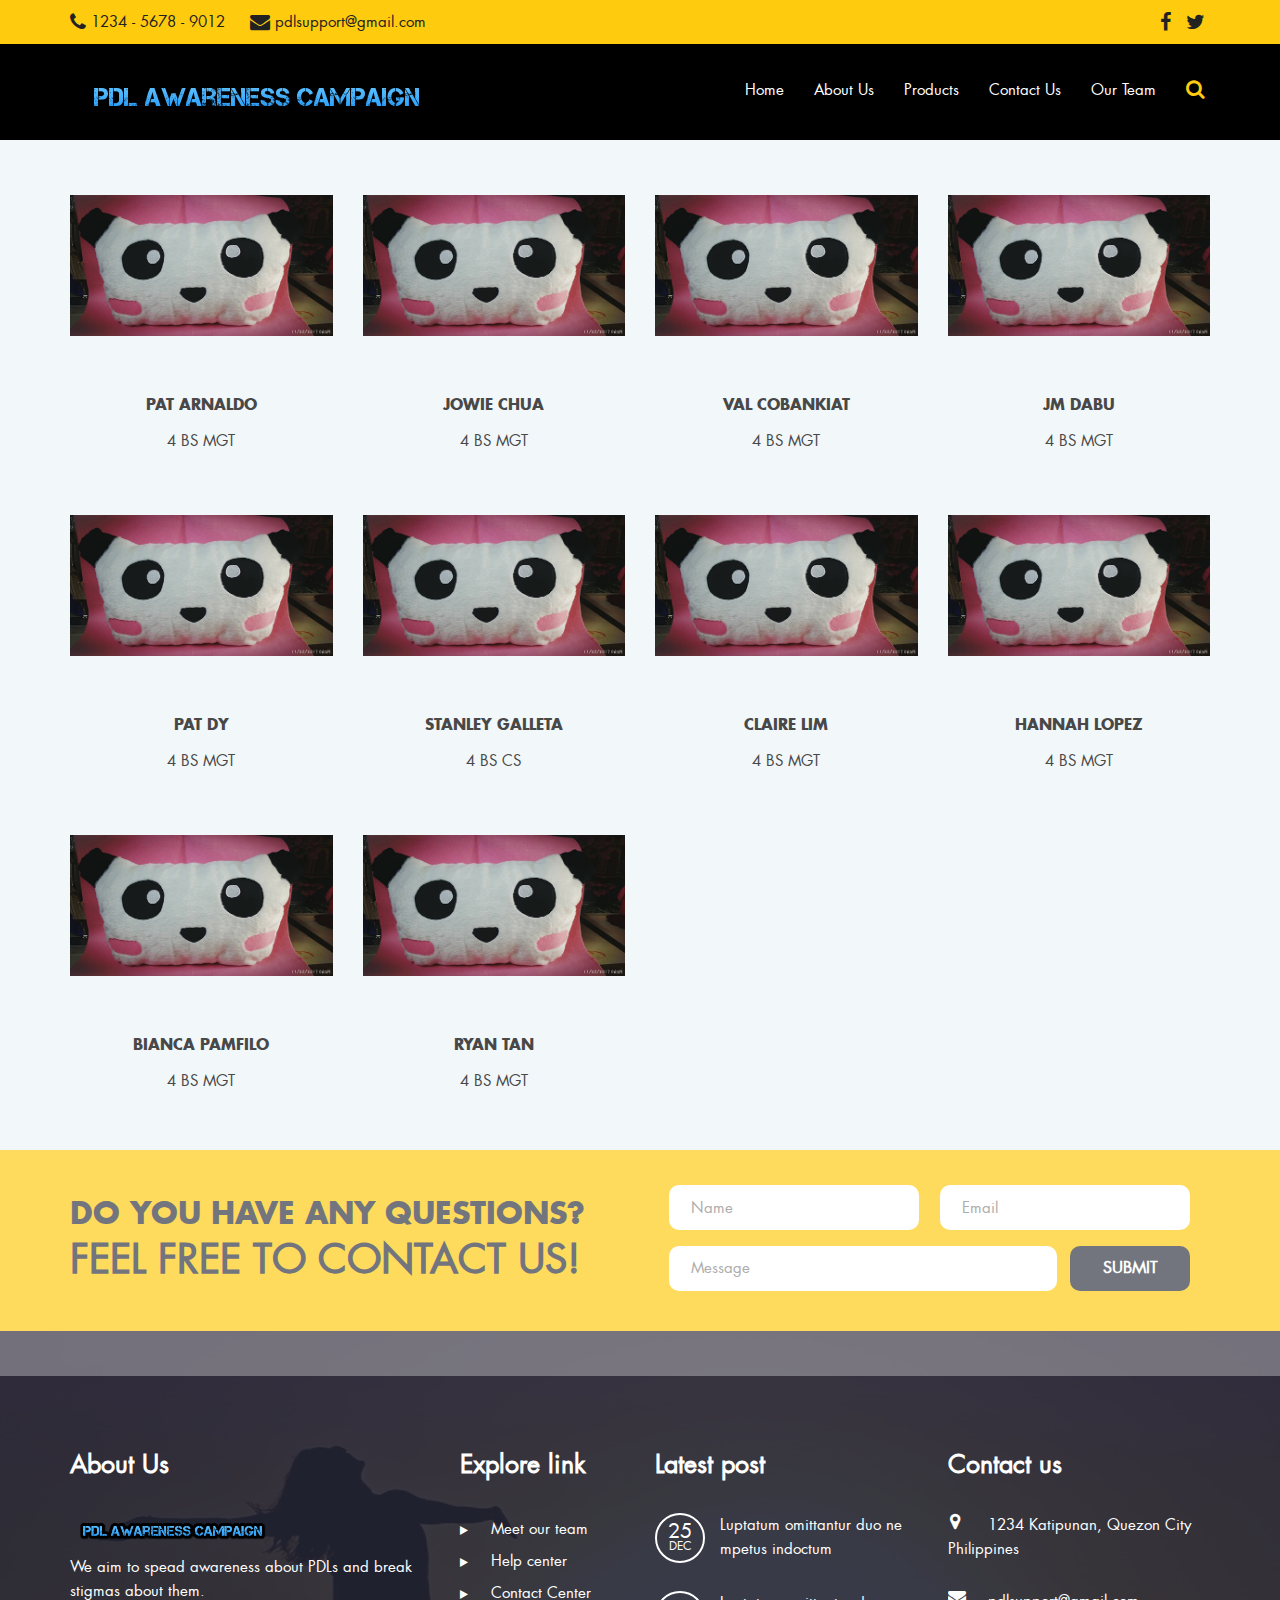
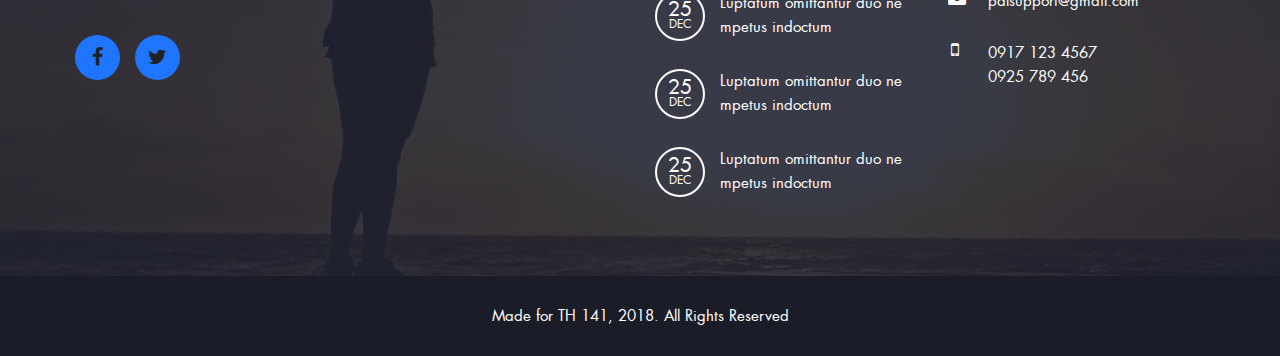
==== team.html @ fe6dec50 "added team page" ====
<!DOCTYPE html>
<!--[if IE 8]> <html lang="en" class="ie8"> <![endif]-->
<!--[if !IE]><!--> <html lang="en"> <!--<![endif]-->
    <head>
        <meta charset="utf-8">
        <title>PDL Awareness Campaign</title>
        <!-- Mobile Specific Meta -->
        <meta name="viewport" content="width=device-width, initial-scale=1, maximum-scale=1">
        <!-- Custom Fonts -->
        <link rel="stylesheet" href="custom-font/fonts.css" />
        <!-- Bootstrap -->
        <link rel="stylesheet" href="css/bootstrap.min.css" />
        <!-- Font Awesome -->
        <link rel="stylesheet" href="css/font-awesome.min.css" />
        <!-- Bootsnav -->
        <link rel="stylesheet" href="css/bootsnav.css">
        <!-- Fancybox -->
        <link rel="stylesheet" type="text/css" href="css/jquery.fancybox.css?v=2.1.5" media="screen" />	
        <!-- Custom stylesheet -->
        <link rel="stylesheet" href="css/custom.css" />
        <!--[if lt IE 9]>
                <script src="http://html5shim.googlecode.com/svn/trunk/html5.js"></script>
        <![endif]-->
    </head>
    <body>

        <!-- Preloader -->

        <div id="loading">
            <div id="loading-center">
                <div id="loading-center-absolute">
                    <div class="object"></div>
                    <div class="object"></div>
                    <div class="object"></div>
                    <div class="object"></div>
                    <div class="object"></div>
                    <div class="object"></div>
                    <div class="object"></div>
                    <div class="object"></div>
                    <div class="object"></div>
                    <div class="object"></div>
                </div>
            </div>
        </div>

        <!--End off Preloader -->

        <!-- Header -->
        <header>
            <!-- Top Navbar -->
            <div class="top_nav">
                <div class="container">
                    <ul class="list-inline info">
                        <li><a href="#"><span class="fa fa-phone"></span> 1234 - 5678 - 9012</a></li>
                        <li><a href="#"><span class="fa fa-envelope"></span> pdlsupport@gmail.com</a></li>
                        
                    </ul>
                    <ul class="list-inline social_icon">
                        <li><a href="https://www.facebook.com/hlafphil/" target="_blank"><span class="fa fa-facebook"></span></a></li>
                        <li><a href=""><span class="fa fa-twitter"></span></a></li>

                    </ul>			
                </div>
            </div><!-- Top Navbar end -->

            <!-- Navbar -->
            <nav class="navbar bootsnav">
                <!-- Top Search -->
                <div class="top-search">
                    <div class="container">
                        <div class="input-group">
                            <span class="input-group-addon"><i class="fa fa-search"></i></span>
                            <input type="text" class="form-control" placeholder="Search">
                            <span class="input-group-addon close-search"><i class="fa fa-times"></i></span>
                        </div>
                    </div>
                </div>

                <div class="container">
                    <!-- Atribute Navigation -->
                    <div class="attr-nav">
                        <ul>
                            <li class="search"><a href="#"><i class="fa fa-search"></i></a></li>
                        </ul>
                    </div>
                    <!-- Header Navigation -->
                    <div class="navbar-header">
                        <button type="button" class="navbar-toggle" data-toggle="collapse" data-target="#navbar-menu">
                            <i class="fa fa-bars"></i>
                        </button>
                        <a class="navbar-brand" href=""><img class="logo" src="images/logo.png" alt=""></a>
                    </div>
                    <!-- Navigation -->
                    <div class="collapse navbar-collapse" id="navbar-menu">
                        <ul class="nav navbar-nav menu">
                            <li><a href="index.html">Home</a></li>                    
                            <li><a href="index.html#about">About Us</a></li>
                            <li><a href="index.html#why_us">Products</a></li>
                            <li><a href="index.html#contact_form">Contact Us</a></li>
                            <li><a href="team.html">Our Team</a></li>
                        </ul>
                    </div>
                </div>   
            </nav><!-- Navbar end -->
        </header><!-- Header end -->

        <!-- Why us -->
        <section id="why">
            <div class="container text-center">
                <div class="row">
                    <div class="col-md-3 col-sm-6">
                        <div class="why_item">
                            <img src="images/product4.jpg">
                            <h4>Pat Arnaldo</h4>
                            <p>4 BS MGT</p>
                        </div>
                    </div>
                    <div class="col-md-3 col-sm-6">
                        <div class="why_item">
                            <img src="images/product4.jpg">
                            <h4>Jowie Chua</h4>
                            <p>4 BS MGT</p>
                        </div>
                    </div>
                    <div class="col-md-3 col-sm-6">
                        <div class="why_item">
                            <img src="images/product4.jpg">
                            <h4>Val Cobankiat</h4>
                            <p>4 BS MGT</p>
                        </div>
                    </div>
                    <div class="col-md-3 col-sm-6">
                        <div class="why_item">
                            <img src="images/product4.jpg">
                            <h4>Jm Dabu</h4>
                            <p>4 BS MGT</p>
                        </div>
                    </div>
                    <div class="col-md-3 col-sm-6">
                        <div class="why_item">
                            <img src="images/product4.jpg">
                            <h4>Pat Dy</h4>
                            <p>4 BS MGT</p>
                        </div>
                    </div>
                    <div class="col-md-3 col-sm-6">
                        <div class="why_item">
                            <img src="images/product4.jpg">
                            <h4>Stanley Galleta</h4>
                            <p>4 BS CS</p>
                        </div>
                    </div>
                    <div class="col-md-3 col-sm-6">
                        <div class="why_item">
                            <img src="images/product4.jpg">
                            <h4>Claire Lim</h4>
                            <p>4 BS MGT</p>
                        </div>
                    </div>
                    <div class="col-md-3 col-sm-6">
                        <div class="why_item">
                            <img src="images/product4.jpg">
                            <h4>Hannah Lopez</h4>
                            <p>4 BS MGT</p>
                        </div>
                    </div>
                    <div class="col-md-3 col-sm-6">
                        <div class="why_item">
                            <img src="images/product4.jpg">
                            <h4>Bianca Pamfilo</h4>
                            <p>4 BS MGT</p>
                        </div>
                    </div>
                    <div class="col-md-3 col-sm-6">
                        <div class="why_item">
                            <img src="images/product4.jpg">
                            <h4>Ryan Tan</h4>
                            <p>4 BS MGT</p>
                        </div>
                    </div>
                </div>
            </div>
        </section><!-- Why us end -->



        <!-- Contact form -->
        <section id="contact_form">
            <div class="container">
                <div class="row">
                    <div class="col-md-6">
                        <h2>Do you have any questions?</h2>
                        <h2 class="second_heading">Feel free to contact us!</h2>
                    </div>
                    <form role="form" class="form-inline text-right col-md-6" >
                        <div class="form-group">
                            <input type="text" class="form-control" id="name" placeholder="Name">
                        </div>
                        <div class="form-group">
                            <input type="email" class="form-control" id="email" placeholder="Email">
                        </div>
                        <div class="form-group">
                            <textarea class="form-control" rows="5" id="msg" placeholder="Message"></textarea>
                        </div>
                        <button type="submit" class="btn submit_btn">Submit</button>
                    </form>				
                </div>
            </div>
        </section><!-- Contact form end -->

        <!-- Footer -->
        <footer>
            <!-- Footer top -->
            <div class="container footer_top">
                <div class="row">
                    <div class="col-lg-4 col-sm-7">
                        <div class="footer_item">
                            <h4>About Us</h4>
                            <img class="logo" src="images/logo.png" alt="Construction" />
                            <p>We aim to spead awareness about PDLs and break stigmas about them.</p>

                            <ul class="list-inline footer_social_icon">
                                <li><a href="https://www.facebook.com/hlafphil/" target="_blank"><span class="fa fa-facebook"></span></a></li>
                                <li><a href=""><span class="fa fa-twitter"></span></a></li>
                            </ul>
                        </div>
                    </div>
                    <div class="col-lg-2 col-sm-5">
                        <div class="footer_item">
                            <h4>Explore link</h4>
                            <ul class="list-unstyled footer_menu">
                                <li><a href=""><span class="fa fa-play"></span> Meet our team</a>
                                <li><a href=""><span class="fa fa-play"></span> Help center</a>
                                <li><a href=""><span class="fa fa-play"></span> Contact Center</a>
 
                            </ul>
                        </div>
                    </div>
                    <div class="col-lg-3 col-sm-7">
                        <div class="footer_item">
                            <h4>Latest post</h4>
                            <ul class="list-unstyled post">
                                <li><a href=""><span class="date">25 <small>DEC</small></span>  Luptatum omittantur duo ne mpetus indoctum</a></li>
                                <li><a href=""><span class="date">25 <small>DEC</small></span>  Luptatum omittantur duo ne mpetus indoctum</a></li>
                                <li><a href=""><span class="date">25 <small>DEC</small></span>  Luptatum omittantur duo ne mpetus indoctum</a></li>
                                <li><a href=""><span class="date">25 <small>DEC</small></span>  Luptatum omittantur duo ne mpetus indoctum</a></li>
                            </ul>
                        </div>
                    </div>
                    <div class="col-lg-3 col-sm-5">
                        <div class="footer_item">
                            <h4>Contact us</h4>
                            <ul class="list-unstyled footer_contact">
                                <li><a href=""><span class="fa fa-map-marker"></span> 1234 Katipunan, Quezon City Philippines</a></li>
                                <li><a href=""><span class="fa fa-envelope"></span> pdlsupport@gmail.com</a></li>
                                <li><a href=""><span class="fa fa-mobile"></span><p>0917 123 4567 <br />0925 789 456</p></a></li>
                            </ul>
                        </div>
                    </div>
                </div>
            </div><!-- Footer top end -->

            <!-- Footer bottom -->
            <div class="footer_bottom text-center">
                <p class="wow fadeInRight">
                    Made for TH 141, 2018. All Rights Reserved
                </p>
            </div><!-- Footer bottom end -->
        </footer><!-- Footer end -->

        <!-- JavaScript -->
        <script src="js/jquery-1.12.1.min.js"></script>
        <script src="js/bootstrap.min.js"></script>

        <!-- Bootsnav js -->
        <script src="js/bootsnav.js"></script>

        <!-- JS Implementing Plugins -->
        <script src="js/isotope.js"></script>
        <script src="js/isotope-active.js"></script>
        <script src="js/jquery.fancybox.js?v=2.1.5"></script>

        <script src="js/jquery.scrollUp.min.js"></script>

        <script src="js/main.js"></script>
    </body>	
</html>
---- custom-font/fonts.css ----
/* Generated by Font Squirrel (https://www.fontsquirrel.com) on August 13, 2016 */

@font-face {
    font-family: 'futura_ltbold';
    src: url('futuralt-bold-webfont.eot');
    src: url('futuralt-bold-webfont.eot?#iefix') format('embedded-opentype'),
         url('futuralt-bold-webfont.woff') format('woff'),
         url('futuralt-bold-webfont.ttf') format('truetype'),
         url('futuralt-bold-webfont.svg#futura_ltbold') format('svg');
    font-weight: normal;
    font-style: normal;

}

@font-face {
    font-family: 'futura_ltbook';
    src: url('futuralt-book-webfont.eot');
    src: url('futuralt-book-webfont.eot?#iefix') format('embedded-opentype'),
         url('futuralt-book-webfont.woff') format('woff'),
         url('futuralt-book-webfont.ttf') format('truetype'),
         url('futuralt-book-webfont.svg#futura_ltbook') format('svg');
    font-weight: normal;
    font-style: normal;

}

@font-face {
  font-family: 'GillSansMT-UltraBold';
  src: url('GillSansMT-UltraBold.eot?#iefix') format('embedded-opentype'),  url('GillSansMT-UltraBold.woff') format('woff'), url('GillSansMT-UltraBold.ttf')  format('truetype'), url('GillSansMT-UltraBold.svg#GillSansMT-UltraBold') format('svg');
  font-weight: normal;
  font-style: normal;
}
---- css/bootsnav.css ----
/* MEGAMENU STYLE
=================================*/
nav.bootsnav .dropdown.megamenu-fw {
    position: static;
}

nav.bootsnav .container {
    position: relative;
}

nav.bootsnav .megamenu-fw .dropdown-menu {
    left: auto;
}

nav.bootsnav .megamenu-content {
    padding: 15px;
    width: 100% !important;
}

nav.bootsnav .megamenu-content .title{
    margin-top: 0;
}

nav.bootsnav .dropdown.megamenu-fw .dropdown-menu {
    left: 0;
    right: 0;
}

/* Navbar
=================================*/
nav.navbar.bootsnav{
    margin-bottom: 0;
    -moz-border-radius: 0px;
    -webkit-border-radius: 0px;
    -o-border-radius: 0px;
    border-radius: 0px;
    background-color: #fff;
    border: none;
    border-bottom: solid 1px #e0e0e0;
    z-index: 9;
}

nav.navbar.bootsnav ul.nav > li > a{
    color: #6f6f6f;
    background-color: transparent !important;
}

nav.navbar.bootsnav ul.nav li.megamenu-fw > a:hover,
nav.navbar.bootsnav ul.nav li.megamenu-fw > a:focus,
nav.navbar.bootsnav ul.nav li.active > a:hover,
nav.navbar.bootsnav ul.nav li.active > a:focus,
nav.navbar.bootsnav ul.nav li.active > a{
    background-color: transparent;
}

nav.navbar.bootsnav .navbar-toggle{
    background-color: #fff !important;
    border: none;
    padding: 0;
    font-size: 18px;
    position: relative;
    top: 5px;
}

nav.navbar.bootsnav ul.nav .dropdown-menu .dropdown-menu{
    top: 0;
    left: 100%;
}

nav.navbar.bootsnav ul.nav ul.dropdown-menu > li > a{
    white-space:normal;
}


ul.menu-col{
    padding: 0;
    margin: 0;
    list-style: none;
}

ul.menu-col li a{
    color: #6f6f6f;
}

ul.menu-col li a:hover,
ul.menu-col li a:focus{
    text-decoration: none;
}

/* Navbar Full
=================================*/
nav.bootsnav.navbar-full{
    padding-bottom: 10px;
    padding-top: 10px;
}

nav.bootsnav.navbar-full .navbar-header{
    display: block;
    width: 100%;
}

nav.bootsnav.navbar-full .navbar-toggle{
    display: inline-block;
    margin-right: 0;
    position: relative;
    top: 0;
    font-size: 30px;
    -webkit-transition: all 1s ease-in-out;
	-moz-transition: all 1s ease-in-out;
	-o-transition: all 1s ease-in-out;
	-ms-transition: all 1s ease-in-out;
	transition: all 1s ease-in-out;
}

nav.bootsnav.navbar-full .navbar-collapse{
    position: fixed;
    width: 100%;
    height: 100% !important;
    top: 0;
    left: 0;
    padding: 0;
    display: none !important;
    z-index: 9;
}

nav.bootsnav.navbar-full .navbar-collapse.in{
    display: block !important;
}

nav.bootsnav.navbar-full .navbar-collapse .nav-full{
    overflow: auto;
}

nav.bootsnav.navbar-full .navbar-collapse .wrap-full-menu{
    display: table-cell;
    vertical-align: middle;
    background-color: #fff;
    overflow: auto;
}

nav.bootsnav.navbar-full .navbar-collapse .nav-full::-webkit-scrollbar {
    width: 0;
}

nav.bootsnav.navbar-full .navbar-collapse .nav-full::-moz-scrollbar {
    width: 0;
}

nav.bootsnav.navbar-full .navbar-collapse .nav-full::-ms-scrollbar {
    width: 0;
}

nav.bootsnav.navbar-full .navbar-collapse .nav-full::-o-scrollbar {
    width: 0;
}


nav.bootsnav.navbar-full .navbar-collapse ul.nav{
    display: block;
    width: 100%;
    overflow: auto;
}

nav.bootsnav.navbar-full .navbar-collapse ul.nav a:hover,
nav.bootsnav.navbar-full .navbar-collapse ul.nav a:focus,
nav.bootsnav.navbar-full .navbar-collapse ul.nav a{
    background-color: transparent;
}

nav.bootsnav.navbar-full .navbar-collapse ul.nav > li{
    float: none;
    display: block;
    text-align: center;
}

nav.bootsnav.navbar-full .navbar-collapse ul.nav > li > a{
    display: table;
    margin: auto;
    text-transform: uppercase;
    font-weight: bold;
    letter-spacing: 2px;
    font-size: 24px;
    padding: 10px 15px;
}

li.close-full-menu > a{
    padding-top: 0px !important;
    padding-bottom: 0px !important;
}

li.close-full-menu{
    padding-top: 30px !important;
    padding-bottom: 30px !important;
}

/* Atribute Navigation
=================================*/
.attr-nav{
    float: right;
    display: inline-block;
    margin-left: 13px;
    margin-right: -15px;
}

.attr-nav > ul{
    padding: 0;
    margin: 0 0 -7px 0;
    list-style: none;
    display: inline-block;
}

.attr-nav > ul > li{
    float: left;
    display: block;
}

.attr-nav > ul > li > a{
    color: #6f6f6f;
    display: block;
    padding: 28px 15px;
    position: relative;
}

.attr-nav > ul > li > a span.badge{
    position: absolute;
    top: 50%;
    margin-top: -15px;
    right: 5px;
    font-size: 10px;
    padding: 0;
    width: 15px;
    height: 15px;
    padding-top: 2px;
}

.attr-nav > ul > li.dropdown ul.dropdown-menu{
    -moz-border-radius: 0px;
    -webkit-border-radius: 0px;
    -o-border-radius: 0px;
    border-radius: 0px;
    -moz-box-shadow: 0px 0px 0px;
    -webkit-box-shadow: 0px 0px 0px;
    -o-box-shadow: 0px 0px 0px;
    box-shadow: 0px 0px 0px;
    border: solid 1px #e0e0e0;
}

ul.cart-list{
    padding: 0 !important;
    width: 250px !important;
}

ul.cart-list > li{
    position: relative;
    border-bottom: solid 1px #efefef;
    padding: 15px 15px 23px 15px !important;
}

ul.cart-list > li > a.photo{
    padding: 0 !important;
    margin-right: 15px;
    float: left;
    display: block;
    width: 50px;
    height: 50px;
    left: 15px;
    top: 15px;
}

ul.cart-list > li img{
    width: 50px;
    height: 50px;
    border: solid 1px #efefef;
}

ul.cart-list > li > h6{
    margin: 0;
}

ul.cart-list > li > h6 > a.photo{
    padding: 0 !important;
    display: block;
}

ul.cart-list > li > p{
    margin-bottom: 0;
}

ul.cart-list > li.total{
    background-color: #f5f5f5;
    padding-bottom: 15px !important;
}

ul.cart-list > li.total > .btn{
    display: inline-block;
    border-bottom: solid 1px #efefef !important;
}

ul.cart-list > li .price{
    font-weight: bold;
}

ul.cart-list > li.total > span{
    padding-top: 8px;
}

/* Top Search
=================================*/
.top-search{
    background-color: #333;
    padding: 10px 0;
    display: none;
}

.top-search input.form-control{
    background-color: transparent;
    border: none;
    -moz-box-shadow: 0px 0px 0px;
    -webkit-box-shadow: 0px 0px 0px;
    -o-box-shadow: 0px 0px 0px;
    box-shadow: 0px 0px 0px;
    color: #fff;
    height: 40px;
    padding: 0 15px;
}

.top-search .input-group-addon{
    background-color: transparent;
    border: none;
    color: #fff;
    padding-left: 0;
    padding-right: 0;
}

.top-search .input-group-addon.close-search{
    cursor: pointer;
}

/* Side Menu
=================================*/
body{
    -webkit-transition: all 0.3s ease-in-out;
	-moz-transition: all 0.3s ease-in-out;
	-o-transition: all 0.3s ease-in-out;
	-ms-transition: all 0.3s ease-in-out;
	transition: all 0.3s ease-in-out;
}

body.on-side{
    margin-left: -280px;
}

.side{
    position: fixed;
    overflow-y: auto;
    top: 0;
    right: -280px;
    width: 280px;
    padding: 25px 30px;
    height: 100%;
    display: block;
    background-color: #333;
    -webkit-transition: all 0.3s ease-in-out;
	-moz-transition: all 0.3s ease-in-out;
	-o-transition: all 0.3s ease-in-out;
	-ms-transition: all 0.3s ease-in-out;
	transition: all 0.3s ease-in-out;
    z-index: 9;
}

.side.on{
    right: 0;
}

.side .close-side{
    float: right;
    color: #fff;
    position: relative;
    z-index: 2;
    font-size: 16px;
}

.side .widget{
    position: relative;
    z-index: 1;
    margin-bottom: 25px;
}

.side .widget .title{
    color: #fff;
    margin-bottom: 15px;
}

.side .widget ul.link{
    padding: 0;
    margin: 0;
    list-style: none;
}

.side .widget ul.link li a{
    color: #9f9f9f;
    letter-spacing: 1px;
}

.side .widget ul.link li a:focus,
.side .widget ul.link li a:hover{
    color: #fff;
    text-decoration: none;
}

/* Share
=================================*/
nav.navbar.bootsnav .share{
    padding: 0 30px;
    margin-bottom: 30px;
}

nav.navbar.bootsnav .share ul{
    display: inline-block;
    padding: 0;
    margin: 0 0 -7px 0;
    list-style: none;
}

nav.navbar.bootsnav .share ul > li{
    float: left;
    display: block;
    margin-right: 5px;
}

nav.navbar.bootsnav .share ul > li > a{
    display: table-cell;
    vertical-align: middle;
    text-align: center;
    width: 35px;
    height: 35px;
    -moz-border-radius: 50%;
    -webkit-border-radius: 50%;
    -o-border-radius: 50%;
    border-radius: 50%;
    background-color: #cfcfcf;
    color: #fff;
}

/* Transparent
=================================*/
nav.navbar.bootsnav.navbar-fixed{
    position: fixed;
    display: block;
    width: 100%;
}

nav.navbar.bootsnav.no-background{
    -webkit-transition: all 1s ease-in-out;
	-moz-transition: all 1s ease-in-out;
	-o-transition: all 1s ease-in-out;
	-ms-transition: all 1s ease-in-out;
	transition: all 1s ease-in-out;
}

/* Navbar Sticky
=================================*/
.wrap-sticky{
    position: relative;
    -webkit-transition: all 0.3s ease-in-out;
	-moz-transition: all 0.3s ease-in-out;
	-o-transition: all 0.3s ease-in-out;
	-ms-transition: all 0.3s ease-in-out;
	transition: all 0.3s ease-in-out;
}

.wrap-sticky nav.navbar.bootsnav{
    position: absolute;
    width: 100%;
    left: 0;
    top: 0;
}

.wrap-sticky nav.navbar.bootsnav.sticked{
    position: fixed;
    -webkit-transition: all 0.2s ease-in-out;
	-moz-transition: all 0.2s ease-in-out;
	-o-transition: all 0.2s ease-in-out;
	-ms-transition: all 0.2s ease-in-out;
	transition: all 0.2s ease-in-out;
}

body.on-side .wrap-sticky nav.navbar.bootsnav.sticked{
    left: -280px;
}
nav.navbar.bootsnav ul.nav > li > a{
	padding: 30px 15px;
}

@media (max-width: 991px) {
    /* Navbar Responsive
    =================================*/ 
    nav.navbar.bootsnav .navbar-brand    {
        display: inline-block;
        float: none !important;
        margin: 0 !important;
    }
    
    nav.navbar.bootsnav .navbar-header {
        float: none;
        display: block;
        text-align: center;
        padding-left: 30px;
        padding-right: 30px;
    }
    
    nav.navbar.bootsnav .navbar-toggle {
        display: inline-block;
        float: left;
        margin-right: -200px;
        margin-top: 10px;
    }
    
    nav.navbar.bootsnav .navbar-collapse {
        border: none;   
        margin-bottom: 0;
    }
    
    nav.navbar.bootsnav.no-full .navbar-collapse{
        max-height: 350px;
    }
    
    nav.navbar.bootsnav .navbar-collapse.collapse {
        display: none !important;
    }
    
    nav.navbar.bootsnav .navbar-collapse.collapse.in {
        display: block !important;
    }
    
    nav.navbar.bootsnav .navbar-nav {
        float: none !important;
        padding-left: 30px;
        padding-right: 30px;
        margin: 0px -15px;
    }
    
    nav.navbar.bootsnav .navbar-nav > li {
        float: none;
        border-top: dotted 1px #aaa;
    }
    
    nav.navbar.bootsnav li.dropdown a.dropdown-toggle:before{
        font-family: 'FontAwesome';
        content: "\f105";
        float: right;
        font-size: 16px;
        margin-left: 10px;
    }
    
    nav.navbar.bootsnav li.dropdown.on > a.dropdown-toggle:before{
        content: "\f107";
    }
    
    nav.navbar.bootsnav .navbar-nav > li > a{
        display: block;
        width: 100%;
        padding: 10px 0;
    }
    
    nav.navbar.bootsnav .navbar-nav > li:first-child{
        border-top: none;
    }
    nav.navbar.bootsnav ul.nav li.dropdown li a.dropdown-toggle{
        float: none !important;
        position: relative;
        display: block;
        width: 100%;
    }
    
    nav.navbar.bootsnav ul.nav li.dropdown ul.dropdown-menu{
        width: 100%;
        position: relative !important;
        background-color: transparent;
        float: none;
        border: none;
        padding: 0 0 0 15px !important;
        margin: 0 0 -1px 0 !important;
        -moz-box-shadow: 0px 0px 0px;
        -webkit-box-shadow: 0px 0px 0px;
        -o-box-shadow: 0px 0px 0px;
        box-shadow: 0px 0px 0px;
        -moz-border-radius: 0px 0px 0px;
        -webkit-border-radius: 0px 0px 0px;
        -o-border-radius: 0px 0px 0px;
        border-radius: 0px 0px 0px;
    }
    
    nav.navbar.bootsnav ul.nav li.dropdown ul.dropdown-menu  > li > a{
        display: block;
        width: 100%;
        border-bottom: solid 1px #e0e0e0;
        padding: 10px 0;
        color: #6f6f6f;
    }
    
    nav.navbar.bootsnav ul.nav ul.dropdown-menu li a:hover,
    nav.navbar.bootsnav ul.nav ul.dropdown-menu li a:focus{
        background-color: transparent;
    }
    
    nav.navbar.bootsnav ul.nav ul.dropdown-menu ul.dropdown-menu{
        float: none !important;
        left: 0;
        padding: 0 0 0 15px;
        position: relative;
        background: transparent;
        width: 100%;
    }
    
    nav.navbar.bootsnav ul.nav ul.dropdown-menu li.dropdown.on > ul.dropdown-menu{
        display: inline-block;
        margin-top: -10px;
    }
    
    nav.navbar.bootsnav li.dropdown ul.dropdown-menu li.dropdown > a.dropdown-toggle:after{
        display: none;
    }
    
    nav.navbar.bootsnav .dropdown .megamenu-content .col-menu .title{
        padding: 10px 15px 10px 0;
        line-height: 24px;
        text-transform: none;
        font-weight: 400;
        letter-spacing: 0px;
        margin-bottom: 0;
        cursor: pointer;
        border-bottom: solid 1px #e0e0e0;
        color: #6f6f6f;
    }
    
    nav.navbar.bootsnav .dropdown .megamenu-content .col-menu ul > li > a{
        display: block;
        width: 100%;
        border-bottom: solid 1px #e0e0e0;
        padding: 8px 0;
    }
    
   nav.navbar.bootsnav .dropdown .megamenu-content .col-menu .title:before{
        font-family: 'FontAwesome';
        content: "\f105";
        float: right;
        font-size: 16px;
        margin-left: 10px;
       position: relative;
       right: -15px;
    }
    
    nav.navbar.bootsnav .dropdown .megamenu-content .col-menu:last-child .title{
        border-bottom: none;
    }
    
    nav.navbar.bootsnav .dropdown .megamenu-content .col-menu.on:last-child .title{
        border-bottom: solid 1px #e0e0e0;
    }
    
    nav.navbar.bootsnav .dropdown .megamenu-content .col-menu:last-child ul.menu-col li:last-child a{
        border-bottom: none;
    }
    
    nav.navbar.bootsnav .dropdown .megamenu-content .col-menu.on .title:before{
        content: "\f107";
    }
    
    nav.navbar.bootsnav .dropdown .megamenu-content .col-menu .content{
        padding: 0 0 0 15px;
    }
    
    nav.bootsnav.brand-center .navbar-collapse{
        display: block;
    }
    
    nav.bootsnav.brand-center ul.nav{
        margin-bottom: 0px !important;
    }
    
    nav.bootsnav.brand-center .navbar-collapse .col-half{
        width: 100%;
        float: none;
        display: block;
    }
    
    nav.bootsnav.brand-center .navbar-collapse .col-half.left{
        margin-bottom: 0;
    }
    
    nav.bootsnav .megamenu-content{
        padding: 0;
    }
    
    nav.bootsnav .megamenu-content .col-menu{
        padding-bottom: 0;
    }
    
    nav.bootsnav .megamenu-content .title{
        cursor: pointer;
        display: block;
        padding: 10px 15px;
        margin-bottom: 0;
        font-weight: normal;
    }
    
    nav.bootsnav .megamenu-content .content{
        display: none;
    }
    
    .attr-nav{
        position: absolute;
        right: 60px;
    }
    
    .attr-nav > ul{
        padding: 0;
        margin: 0 -15px -7px 0;
    }
    
    .attr-nav > ul > li > a{
        padding: 16px 15px 15px;
    }
    
    .attr-nav > ul > li.dropdown > a.dropdown-toggle:before{
        display: none;
    }
    
    .attr-nav > ul > li.dropdown ul.dropdown-menu{
        margin-top: 2px;
        margin-left: 55px;
        width: 250px;
        left: -250px;
        border-top: solid 5px;
    }
    
    .top-search .container{
        padding: 0 45px;
    }
    
    /* Navbar full Responsive
    =================================*/   
    nav.bootsnav.navbar-full ul.nav{
        margin-left: 0;
    }
    
    nav.bootsnav.navbar-full ul.nav > li > a{
        border: none;
    }
    
    nav.bootsnav.navbar-full .navbar-brand    {
        float: left !important;
        padding-left: 0;
    }
    
    nav.bootsnav.navbar-full .navbar-toggle {
        display: inline-block;
        float: right;
        margin-right: 0;
        margin-top: 10px;
    }
    
    nav.bootsnav.navbar-full .navbar-header {
        padding-left: 15px;
        padding-right: 15px;
    }
    
    /* Navbar Sidebar
    =================================*/ 
    nav.navbar.bootsnav.navbar-sidebar .share{
        padding: 30px 15px;
        margin-bottom: 0;
    }
    
    /* Tabs
    =================================*/ 
    nav.navbar.bootsnav .megamenu-content.tabbed{
        padding-left: 0 !mportant;
    }
    
    nav.navbar.bootsnav .tabbed > li{
        padding: 25px 0;
        margin-left: -15px !important;
    }
    
    /* Mobile Navigation
    =================================*/     
    body > .wrapper{
        -webkit-transition: all 0.3s ease-in-out;
        -moz-transition: all 0.3s ease-in-out;
        -o-transition: all 0.3s ease-in-out;
        -ms-transition: all 0.3s ease-in-out;
        transition: all 0.3s ease-in-out;
    }
    
    body.side-right > .wrapper{
        margin-left: 280px;
        margin-right: -280px !important;
    }
    
    nav.navbar.bootsnav.navbar-mobile .navbar-collapse{
        position: fixed;
        overflow-y: auto !important;
        overflow-x: hidden !important;
        display: block;
        background: #fff;
        z-index: 99;
        width: 280px;
        height: 100% !important;
        left: -280px;
        top: 0;
        padding: 0;
        -webkit-transition: all 0.3s ease-in-out;
        -moz-transition: all 0.3s ease-in-out;
        -o-transition: all 0.3s ease-in-out;
        -ms-transition: all 0.3s ease-in-out;
        transition: all 0.3s ease-in-out;
    }
    
    nav.navbar.bootsnav.navbar-mobile .navbar-collapse.in{
        left: 0;
    }
    
    nav.navbar.bootsnav.navbar-mobile ul.nav{
        width: 293px;
        padding-right: 0;
        padding-left: 15px;
    }
    
    nav.navbar.bootsnav.navbar-mobile ul.nav > li > a{
        padding: 15px 15px;
    }
    
    nav.navbar.bootsnav.navbar-mobile ul.nav ul.dropdown-menu > li > a{
        padding-right: 15px !important;
        padding-top: 15px !important;
        padding-bottom: 15px !important;
    }
    
    nav.navbar.bootsnav.navbar-mobile ul.nav ul.dropdown-menu .col-menu .title{
        padding-right: 30px !important;
        padding-top: 13px !important;
        padding-bottom: 13px !important;
    }
    
    nav.navbar.bootsnav.navbar-mobile ul.nav ul.dropdown-menu .col-menu ul.menu-col li a{
        padding-top: 13px !important;
        padding-bottom: 13px !important;
    }
    
    nav.navbar.bootsnav.navbar-mobile .navbar-collapse [class*=' col-'] {
        width: 100%;
    }
    
    nav.navbar.bootsnav.navbar-fixed .logo-scrolled{
        display: block !important;
    }

    nav.navbar.bootsnav.navbar-fixed .logo-display{
        display: none !important;
    }
    
    nav.navbar.bootsnav.navbar-mobile .tab-menu,
    nav.navbar.bootsnav.navbar-mobile .tab-content{
        width: 100%;
        display: block;
    }
}

@media (max-width: 767px) {
    nav.navbar.bootsnav .navbar-header {
        padding-left: 15px;
        padding-right: 15px;
    }
    
    nav.navbar.bootsnav .navbar-nav {
        padding-left: 15px;
        padding-right: 15px;
    }
    
    .attr-nav{
        right: 30px;
    }
    
    .attr-nav > ul{
        margin-right: -10px;
    }
    
    .attr-nav > ul > li > a{
        padding: 16px 10px 15px;
        padding-left: 0 !important;
    }
    
    .attr-nav > ul > li.dropdown ul.dropdown-menu{
        left: -275px;
    }
    
    .top-search .container{
        padding: 0 15px;
    }
    
    nav.bootsnav.navbar-full .navbar-collapse{
        left: 15px;
    }
    
    nav.bootsnav.navbar-full .navbar-header{
        padding-right: 0;
    }
    
    nav.bootsnav.navbar-full .navbar-toggle {
        margin-right: -15px;
    }
    
    nav.bootsnav.navbar-full ul.nav > li > a{
        font-size: 18px !important;
        line-height: 24px !important;
        padding: 5px 10px !important;
    }
    
    /* Navbar Sidebar
    =================================*/ 
    nav.navbar.bootsnav.navbar-sidebar .share{
        padding: 30px 15px !important;
    }
    
    /* Navbar Sidebar
    =================================*/ 
    nav.navbar.bootsnav.navbar-sidebar .share{
        padding: 30px 0 !important;
        margin-bottom: 0;
    }
    
    nav.navbar.bootsnav.navbar-mobile.navbar-sidebar .share{
        padding: 30px 15px !important;
        margin-bottom: 0;
    }
    
    /* Mobile Navigation
    =================================*/ 
    body.side-right > .wrapper{
        margin-left: 280px;
        margin-right: -280px !important;
    }
    
    nav.navbar.bootsnav.navbar-mobile .navbar-collapse{
        margin-left: 0;
    }
    
    nav.navbar.bootsnav.navbar-mobile ul.nav{
        margin-left: -15px;
    }
    
    nav.navbar.bootsnav.navbar-mobile ul.nav{
        border-top: solid 1px #fff;
    }
    
    li.close-full-menu{
        padding-top: 15px !important;
        padding-bottom: 15px !important;
    }
}

@media (min-width: 480px) and (max-width: 640px) {
    nav.bootsnav.navbar-full ul.nav{
        padding-top: 30px;
        padding-bottom: 30px;
    }
}
---- css/custom.css ----
/* General styles */
body {
    font-size: 15px;
    line-height: 24px;
    font-family: 'futura_ltbook', sans-serif;
    color: #484848;
}
h1, h2, h3, h4, h5, h6 {
    font-weight: bold;
    text-transform: uppercase;
    color: #484848;
    font-family: 'futura_ltbold', sans-serif;
}
h1{font-size: 70px; margin:0; line-height: 72px;}
h2 {font-size: 30px; margin: 0 0 20px;}
h3 {font-size: 20px; margin: 0 0 10px;}
img {width: 100%;}
a,button{outline: 0 !important;}
a:hover,a:focus{ text-decoration: none}

/* All Transition */
.list-inline.info a,.list-inline.social_icon a,nav.navbar.bootsnav ul.nav > li > a,.attr-nav > ul > li > a,.btn.know_btn,#filters > button,.portfolio_hover_area,.portfolio_hover_area .fa,.testimonial_content,.testimonial_content p:first-child::before,#contact_form .form-control,#contact_form .btn.submit_btn,footer a,.footer_social_icon .fa,.post .date,#scrollUp{
    transition: all 0.4s ease;
    -webkit-transition: all 0.4s ease;
    -moz-transition: all 0.4s ease;
    -o-transition: all 0.4s ease;
    -ms-transition: all 0.4s ease;
}

/* Header */


/*Preloader css*/
#loading{
    background-color: #ffcb0f;
    height: 100%;
    width: 100%;
    position: fixed;
    z-index: 1;
    margin-top: 0px;
    top: 0px;
    z-index: 90;
}
#loading-center{
    width: 100%;
    height: 100%;
    position: relative;
}
#loading-center-absolute {
    position: absolute;
    left: 50%;
    top: 50%;
    height: 50px;
    width: 150px;
    margin-top: -25px;
    margin-left: -75px;
}
.object{
    width: 8px;
    height: 50px;
    margin-right:5px;
    background-color: #FFF;
    -webkit-animation: animate 1s infinite;
    animation: animate 1s infinite;
    float: left;
}

.object:last-child {
    margin-right: 0px;
}

.object:nth-child(10){
    -webkit-animation-delay: 0.9s;
    animation-delay: 0.9s;	
}
.object:nth-child(9){
    -webkit-animation-delay: 0.8s;
    animation-delay: 0.8s;	
}	
.object:nth-child(8){
    -webkit-animation-delay: 0.7s;
    animation-delay: 0.7s;	
}
.object:nth-child(7){
    -webkit-animation-delay: 0.6s;
    animation-delay: 0.6s;	
}
.object:nth-child(6){
    -webkit-animation-delay: 0.5s;
    animation-delay: 0.5s;	
}
.object:nth-child(5){
    -webkit-animation-delay: 0.4s;
    animation-delay: 0.4s;
}
.object:nth-child(4){
    -webkit-animation-delay: 0.3s;
    animation-delay: 0.3s;		
}
.object:nth-child(3){
    -webkit-animation-delay: 0.2s;
    animation-delay: 0.2s;	
}
.object:nth-child(2){
    -webkit-animation-delay: 0.1s;
    animation-delay: 0.1s;
}						

@-webkit-keyframes animate {

    50% {
        -ms-transform: translateX(-25px) scaleY(0.5); 
        -webkit-transform: translateX(-25px) scaleY(0.5);
        transform: translateX(-25px) scaleY(0.5);

    }

}

@keyframes animate {
    50% {
        -ms-transform: translateX(-25px) scaleY(0.5); 
        -webkit-transform: translateX(-25px) scaleY(0.5);
        transform: translateX(-25px) scaleY(0.5);
    }

}

/*End off Preloader*/





/* Top Nav */
.top_nav {
    background: #ffcb0f  none repeat scroll 0 0;
    overflow: hidden;
    padding: 10px 0;
}
.list-inline.info {
    float: left;
    margin: 0;
}
.list-inline.info > li {
    padding: 0 20px 0 0;
}
.list-inline.info a,.list-inline.social_icon a {
    color: #222;
    font-family: 'futura_ltbook', sans-serif;
}
.list-inline.info a:hover,.list-inline.social_icon a:hover {
    color: #555;
}
.list-inline.info a .fa,.list-inline.social_icon  a .fa {
    font-size: 20px;
    vertical-align: text-top;
}
.list-inline.social_icon {
    float: right;
    margin: 0;
}
/* Main Nav */
nav.navbar.bootsnav {
    background: #000000 none repeat scroll 0 0;
    border: 0 none;
}
nav.navbar.bootsnav ul.nav > li > a {
    color: #fff;
}
nav.navbar.bootsnav ul.nav > li > a:hover,nav.navbar.bootsnav ul.nav > li > a:focus {
    color: #aaa;
}
.navbar-brand {
    height: auto;
    padding: 20px 15px;
}
#navbar-menu {
    margin: 6px 0;
}
.nav.navbar-nav.menu {
    float: right;
}
.attr-nav {
    margin: 5px -10px 0 0;
}
.attr-nav > ul > li > a {
    color: #ffcb0f;
    font-size: 20px;
}
.attr-nav > ul > li > a:hover,.attr-nav > ul > li > a:focus {
    color: #d7a300;
}
/* Carousel */
.home .carousel {
    position: relative;
    height: 700px;
    display: inline-block;
}
.home .carousel .item img{
    width:100%;
    height: 700px;
}
/*.carousel-inner > .item > a > img,
.carousel-inner > .item > img {
    height: 700px;
}*/
.carousel .overlay {
    background: rgba(0, 0, 0, 0.5) none repeat scroll 0 0;
    width: 100%;
    height: 100%;
    position: absolute;
    top: 0px;
    left: 0;
}
.carousel-caption {
    left: 7%;
    right: 7%;
    top: 70px;
}
.carousel-caption h1 {
    color: #fff;
    margin-bottom:20px;
}
.carousel-caption h1.second_heading {
    color:#ffcb0f;
    margin-bottom:35px;
}
.carousel-caption > h3 {
    color: #fff;
    font-family: "futura_ltbook",sans-serif;
    font-size: 40px;
    font-weight: normal;
    margin-bottom: 30px;
    text-transform: inherit;
}
.carousel-caption > p {
    font-size: 23px;
    line-height: 28px;
}
.btn.know_btn {
    background: #ffcb0f none repeat scroll 0 0;
    border-radius: 30px;
    color: #fff;
    font-family: "futura_ltbold",sans-serif;
    font-size: 16px;
    padding: 10px 20px;
    text-transform: uppercase;
    border:1px solid transparent;
}
.carousel-caption .btn.know_btn {
    margin-top: 64px;
}
.carousel-caption .btn.know_btn:last-child {
    margin-left: 20px;
}
.btn.know_btn:hover,
.btn.know_btn:focus {
    background: transparent;
    color:#ffcb0f;
    border:1px solid #ffcb0f;
}




.carousel-control{
    width:50px;
    height: 50px;
    line-height: 50px;
    text-align: center;
    margin-top:-25px;
    top:50%;
}

/* About */
.about_content {
    margin-right: 25px;
}
.about_content > h2 {
    font-size: 40px;
    margin: 90px 0 15px;
    color:#ffcb0f;
}
.about_content > h3 {
    font-size: 30px;
    margin: 2px 0 30px;
    text-transform: inherit;
}
.about_content > p {
    line-height: 18px;
    margin-bottom: 18px;
    text-align: justify;
}
.about_content .btn.know_btn {
    margin: 18px 0 60px;
}
.about_bg {
    background: url(../images/about_bg.png)no-repeat right;
}

/*Head Title*/
.head_title p{
    line-height: 2.3rem;
}

/* Why us */
#why_us {
    background: #f2f7fa none repeat scroll 0 0;
    padding-bottom: 50px;
    line-height: 18px;
}
#why_us h2 {
    margin: 70px 0 20px;
}
.why_us_item{ padding-top: 55px;}
#why_us .fa{
    border-radius: 100%;
    box-shadow: 0 0 0 10px #ffcb0f, 0 0 0 20px #fadb64, 0 0 0 30px #f7e59c;
    padding: 38px;
    font-size:45px;
}
.why_us_item > h4 {
    font-size: 15px;
    margin: 60px 0 20px;
}

/* Why */
#why {
    background: #f2f7fa none repeat scroll 0 0;
    padding-bottom: 50px;
    line-height: 18px;
}
#why h2 {
    margin: 70px 0 20px;
}
.why_item{ padding-top: 55px;}
#why .fa{
    border-radius: 100%;
    box-shadow: 0 0 0 10px #ffcb0f, 0 0 0 20px #fadb64, 0 0 0 30px #f7e59c;
    padding: 38px;
    font-size:45px;
}
.why_item > h4 {
    font-size: 15px;
    margin: 60px 0 20px;
}

/* Services */
#services h2 {
    margin: 85px 0 50px;
    text-align:center;
}
.service_item > h3 {
    margin: 25px 0 15px;
}
.service_item .btn.know_btn {
    margin: 20px 0 100px;
}

/* Portfolio */
#portfolio {
    background: rgba(0, 0, 0, 0) url("../images/portfolio_bg.jpg") no-repeat scroll 0 0;
    background-size:cover;
    position:relative;
    padding-bottom: 102px;
    border-bottom:2px solid #ffcb0f;
}
#portfolio::before{
    position:absolute;
    content:"";
    height:100%;
    width:100%;
    background: rgba(255,203,15,0.85);
    top:0;
    left:0;
}
.portfolio_area{ position:relative;color:#fff;}
.portfolio_area h2 {
    color: #fff;
    margin: 65px 0 34px;
}
/* Portfolio filters */
#filters {
    margin: 52px 0 38px;
}
#filters > button {
    background: transparent none repeat scroll 0 0;
    border: 1px solid transparent;
    border-radius: 18px;
    outline: 0 none;
    padding: 6px 17px 4px;
    text-transform: uppercase;
    margin-bottom: 10px;
}
#filters > button:hover {
    border: 1px solid #282828;
    color: #282828;
}
#filters > button.is-checked {
    background: #282828;
}
#filters > button.is-checked:hover {
    color: #fff;
}
.grid{margin: 0 -6px;}
.grid-item{border:6px solid transparent;}
.grid-item, .grid-sizer {width: 25%;}
.grid-item {
    float: left;
    height: 255px !important; 
}
.grid-item{
    overflow: hidden;
}
.grid-item--width2 { width: 50%;}
.grid-item--height2 { height: 510px !important;}
.grid-item:hover img{
    transform: scale(1.1);
}
.grid-item img{
    height: 100%;
    -webkit-transition: all 0.6s;
    -moz-transition: all 0.6s;
    -o-transition: all 0.6s;
    -ms-transition: all 0.6s;
    transition: all 0.6s;
}
/* Portfolio Hover */
.portfolio_hover_area {
    background: rgba(0, 0, 0, 0.6) none repeat scroll 0 0;
    height: 100%;
    width: 100%;
    top: 0;
    position: absolute;
    text-align: center;
    opacity:0;
}
.grid-item:hover .portfolio_hover_area {opacity: 1;}
.portfolio_hover_area .fa {
    background: #ffcb0f none repeat scroll 0 0;
    border: 2px solid transparent;
    border-radius: 5px;
    border-radius: 5px;
    -webkit-border-radius: 5px;
    -moz-border-radius: 5px;
    color: #fff;
    font-size: 30px;
    margin-top: 215px;
    padding: 15px;
    border:1px solid transparent;
}
.grid-item .portfolio_hover_area .fa {
    margin-top: 90px;
}
.grid-item--width2 .portfolio_hover_area .fa {
    margin-top: 217px;
}
.portfolio_hover_area > a:first-child{  margin-right: 10px;}
.portfolio_hover_area .fa:hover{
    border:1px solid #ffcb0f;
    background:transparent;
    color:#ffcb0f;
}

/* Testimonial */
#testimonial {
    background: url("../images/testimonial_bg.jpg") no-repeat scroll 0 0;
    background-size:cover;
    position:relative;
}
#testimonial::before {
    background: #fff;
    opacity:0.7;
    content:"";
    position:absolute;
    top:0;
    left:0;
    height:100%;
    width:100%;
}
.testimonial_area{ position:relative;}
#testimonial h2 {
    margin-top: 63px;
}
.testimonial_item {
    padding: 0 15px;
}
.testimonial_content {
    background: #e5e5e5 none repeat scroll 0 0;
    border-radius: 18px;
    margin: 55px 0 30px;
    padding: 40px 15px 40px 70px;
    text-align: left;
    position:relative;
    color:#393939;
}
.testimonial_content::after {
    background: inherit;
    bottom: -10px;
    content: "";
    height: 20px;
    left: 47%;
    position: absolute;
    transform: rotate(45deg);
    width: 20px;
}
.testimonial_content p {
    position:relative;
}
.testimonial_content p:first-child::before {
    color: #989898;
    content: ",,";
    font-family: "GillSansMT-UltraBold";
    font-size: 60px;
    left: -54px;
    position: absolute;
    top: -24px;
    transform: rotateY(180deg);
}
#testimonial .col-sm-4:nth-child(3n+2) .testimonial_content {
    margin: 40px 0;
    padding-bottom: 70px;
}
.testimonial_item:hover .testimonial_content {
    background: #ffcb0f none repeat scroll 0 0;
}
.testimonial_item:hover .testimonial_content::after {
    width: 22px;
    height: 22px;
    bottom:-11px;
}
.testimonial_item:hover .testimonial_content {
    color: #fff;
}
.testimonial_item:hover .testimonial_content p:first-child::before {
    color: inherit;
}
.testimonial_item > img {
    border-radius: 100%;
    height: 80px;
    width: 80px;
}
.worker_name {
    font-family: "futura_ltbold",sans-serif;
    margin: 10px 0 45px;
    text-transform: uppercase;
}

/* Contact form */
#contact_form {
    background: #fedb5d none repeat scroll 0 0;
    padding:27px 0 32px;
}
#contact_form h2 {
    margin: 20px 0 0;
    color:#73757e;
}
#contact_form .second_heading {
    font-size: 40px;
    font-family: "futura_ltbook",sans-serif;
    margin:8px 0;
}
#contact_form form.form-inline {
    padding-right: 27px;
}
#contact_form .form-inline .form-control {
    border: 2px solid transparent;
    border-radius: 10px;
    font-size: 15px;
    height: 45px;
    margin: 8px;
    padding: 10px 20px;
    width: 250px;
    box-shadow: none;
}
#contact_form .form-inline textarea.form-control {
    width: 388px;
    resize:none;
}
#contact_form .form-control:focus {
    border: 2px solid #ffcb0f;
    box-shadow: 0px 0px 5px 1px #ffcb0f;
}
#contact_form .btn.submit_btn {
    background: #73757e none repeat scroll 0 0;
    color: #fff;
    font-size: 16px;
    font-weight: bold;
    text-transform:uppercase;
    height: 45px;
    width: 120px;
    border-radius: 10px;
    margin: 6px 8px 6px 0;
}
.form-control::-moz-placeholder{color:#adadad;}
.form-control:-ms-input-placeholder{color:#adadad;}
.form-control::-webkit-input-placeholder{color:#adadad;}
#contact_form .btn.submit_btn:hover {
    background: #555 none repeat scroll 0 0;
}

/* Footer */
footer {
    background: url(../images/footer_bg.jpg)no-repeat;
    background-size:cover;
    position:relative;
    padding-top:45px;
}
footer::before {
    background: rgba(255, 255, 255, 0.33) none repeat scroll 0 0;
    content: "";
    height: 45px;
    left: 0;
    position: absolute;
    top: 0;
    width: 100%;
    z-index: 1;
}
footer::after {
    background: rgba(34, 37, 51, 0.9) none repeat scroll 0 0;
    content: "";
    height: 100%;
    left: 0;
    position: absolute;
    top: 0;
    width: 100%;
}
.footer_top,.footer_bottom{ position:relative; z-index:1; color:#fff;}
.footer_item {
    margin-top: 75px;
}
.footer_item > h4 {
    color: #fff;
    font-family: "futura_ltbook",sans-serif;
    font-size: 25px;
    margin-bottom: 34px;
    text-transform: inherit;
}
.footer_item .list-unstyled > li a{
    color: #fff;
}
/* Footer About */
.footer_item .logo {
    margin-bottom: 15px;
    width: 200px;
}
.list-inline.footer_social_icon {
    margin: 32px 0 0;
}
.footer_social_icon .fa {
    background: #1f75fe none repeat scroll 0 0;
    border-radius: 100%;
    color: #222;
    font-size: 20px;
    height: 45px;
    padding: 12px;
    text-align: center;
    width: 45px;
}
.footer_item .footer_social_icon .fa:hover,.footer_item .footer_social_icon .fa:focus {
    background: #d7a300 none repeat scroll 0 0;
}
/* Footer Explore */
.footer_menu .fa {
    font-size: 10px;
    margin-right: 18px;
}
.list-unstyled.footer_menu > li {
    padding: 4px 0;
}
/* Footer Post */
.list-unstyled.post,.list-unstyled.footer_contact {
    margin-top: -14px;
}
.post .date {
    border: 2px solid #fff;
    border-radius: 100%;
    display: block;
    float: left;
    font-size: 20px;
    height: 50px;
    line-height: 12px;
    margin-right: 15px;
    padding: 10px;
    text-align: center;
    width: 50px;
}
.footer_item li a:hover .date,.footer_item li a:focus .date{ border:2px solid #aaa; }
.footer_item li a:hover,.footer_item li a:focus{
    color: #aaa;
}
.post .date small {
    font-size: 12px;
}

.list-unstyled.post > li,.list-unstyled.footer_contact > li {
    padding: 14px 0;
    overflow:hidden;
}
/* Footer Contact */
.footer_contact .fa {
    margin-right: 25px;
    text-align: center;
    width: 15px;
    float: left;
    font-size:18px;
}
.list-unstyled.footer_contact p {
    overflow: hidden;
}
.footer_bottom {
    background: #1a1c27 none repeat scroll 0 0;
    padding: 28px 0 18px;
    margin-top:55px;
}
.footer_bottom a {
    color: #ffcb0f;
}
.footer_bottom a:hover,.footer_bottom a:focus {
    color: #d7a300;
}
/* ScrollUP */
#scrollUp {
    background: url(../images/top.png)no-repeat scroll 0 0;
    bottom: 20px;
    color: #000;
    height: 40px;
    right: 20px;
    width: 40px;
    opacity:0.7;
}
#scrollUp:hover {
    background: url(../images/top.png)no-repeat scroll 0 -40px;
}

/* Responsive Styles for various devices */
@media (min-width: 1600px) {
    .container{ width: 1200px;}
    .carousel-inner > .item > a > img, .carousel-inner > .item > img {
        height: 740px;
    }
    .carousel-caption {
        left: 18%;
        right: 18%;
        top: 95px;
    }
    .about_content {
        margin-right: 50px;
    }


}

@media (max-width: 1199px) {
    h1 {
        font-size: 50px;
        line-height: 55px;
    }
    h2 {
        font-size: 25px;
    }
    .carousel-inner > .item > a > img, .carousel-inner > .item > img {
        height: 550px;
    }
    .carousel-caption {
        left: 3%;
        right: 3%;
        top:40px;
    }

    .about_banner > img {
        width: 334px;
        display:block;
        margin:0 auto;
    }
    .grid-item {
        height: 220px !important;
    }
    .grid-item--height2 { height: 440px !important;}
    .grid-item .portfolio_hover_area .fa {
        margin-top: 73px;
    }
    .grid-item--width2 .portfolio_hover_area .fa {
        margin-top: 183px;
    }
    #contact_form .second_heading {
        font-size: 30px;
    }
    #contact_form .form-inline .form-control {
        width: 202px;
    }
    #contact_form .form-inline textarea.form-control {
        width: 317px;
    }
    #contact_form .btn.submit_btn {
        width: 95px;
    }


}

@media (max-width: 991px) {
    .list-inline.info > li {
        padding: 0 12px 0 0;
    }
    .list-inline.social_icon > li {
        padding: 0 2px;
    }
    nav.navbar.bootsnav .navbar-header {
        padding: 0;
    }
    nav.navbar.bootsnav .navbar-toggle {
        margin-top: 32px;
    }
    .attr-nav {
        right: 25px;
        top: 15px;
    }
    nav.navbar.bootsnav ul.nav > li > a {
        padding: 12px 0;
    }
    .container.about_bg {
        background-position: bottom 100px center;
    }
    .grid-item {
        height: 255px !important;
        width:50%;
    }
    .grid-item--height2 { height: 500px !important; width:100%;}
    .grid-item .portfolio_hover_area .fa {
        margin-top: 90px;
    }
    .grid-item--width2 .portfolio_hover_area .fa {
        margin-top: 217px;
    }
    #contact_form {
        text-align: center;
    }
    #contact_form form.form-inline {
        margin: 0 -8px;
        padding-right: 15px;
    }
    #contact_form .form-inline .form-control {
        width: 349px;
    }
    #contact_form .form-inline textarea.form-control {
        width: 538px;
    }
    #contact_form .btn.submit_btn {
        width: 168px;
    }


}

@media (max-width: 767px) {
    h1 {
        font-size: 32px;
        line-height: 35px;
    }
    .list-inline.info {
        width: 60%;
    }
    .list-inline.social_icon {
        width: 40%;
        text-align: right;
    }
    nav.navbar.bootsnav .navbar-toggle {
        margin-left: 15px;
    }
    .carousel-caption {
        top: 20px;
    }
    .carousel-inner > .item > a > img, .carousel-inner > .item > img {
        height: 450px;
    }
    .carousel-caption > h3 {
        font-size: 26px;
        margin-bottom: 10px;
    }
    .carousel-caption > p {
        font-size: 18px;
        line-height: 22px;
    }
    .carousel-caption .btn.know_btn {
        margin-top: 35px;
    }
    .carousel-caption .btn.know_btn:last-child {
        margin-left: 30px;
    }
    .about_content > h2 {
        font-size: 26px;
        margin-top: 70px;
    }
    .about_content > h3 {
        font-size: 26px;
    }
    .service_item .btn.know_btn {
        margin-bottom: 80px;
    }

    #contact_form h2 {
        margin-top: 10px;
    }
    #contact_form .second_heading {
        margin: 8px 0 20px;
    }
    #contact_form form.form-inline {
        margin: 0;
    }
    #contact_form .form-inline .form-control,#contact_form .form-inline textarea.form-control {
        margin: 0;
        width: 100%;
    }
    #contact_form .btn.submit_btn {
        float: left;
        margin: 0;
        width: 145px;
    }


}

@media (max-width: 479px) {
    h1 {
        font-size: 30px;
        line-height: 32px;
    }
    h3 {
        font-size: 17px;
    }
    .list-inline.info {
        margin-bottom: 10px;
        text-align: center;
        width: 100%;
    }
    .list-inline.info > li {
        padding: 0 8px;
    }
    .list-inline.social_icon {
        text-align: center;
        width: 100%;
        padding: 0 8px;
    }
    .carousel-inner > .item > a > img, .carousel-inner > .item > img {
        height: 420px;
    }
    .carousel-caption {
        top: 5px;
    }
    .carousel-caption h1.second_heading {
        margin-bottom: 10px;
    }
    .carousel-caption > h3 {
        font-size: 20px;
        margin-bottom: 10px;
    }
    .carousel-caption > p {
        font-size: 16px;
        line-height: 20px;
    }
    .btn.know_btn {
        font-size: 14px;
        padding: 8px 14px;
    }
    .carousel-caption .btn.know_btn {
        margin-top: 10px;
    }
    .carousel-caption .btn.know_btn:last-child {
        margin-left: 10px;
    }
    .about_content > h3 {
        font-size: 24px;
    }
    .about_banner > img {
        width: 100%;
    }
    #filters > button {
        font-size: 14px;
    }
    .grid-item {
        width:100%;
    }
    .grid-item--height2 { height: 255px !important;}
    .grid-item--width2 .portfolio_hover_area .fa {
        margin-top: 90px;
    }
    .list-inline.footer_social_icon > li {
        padding: 8px 3px;
    }


}
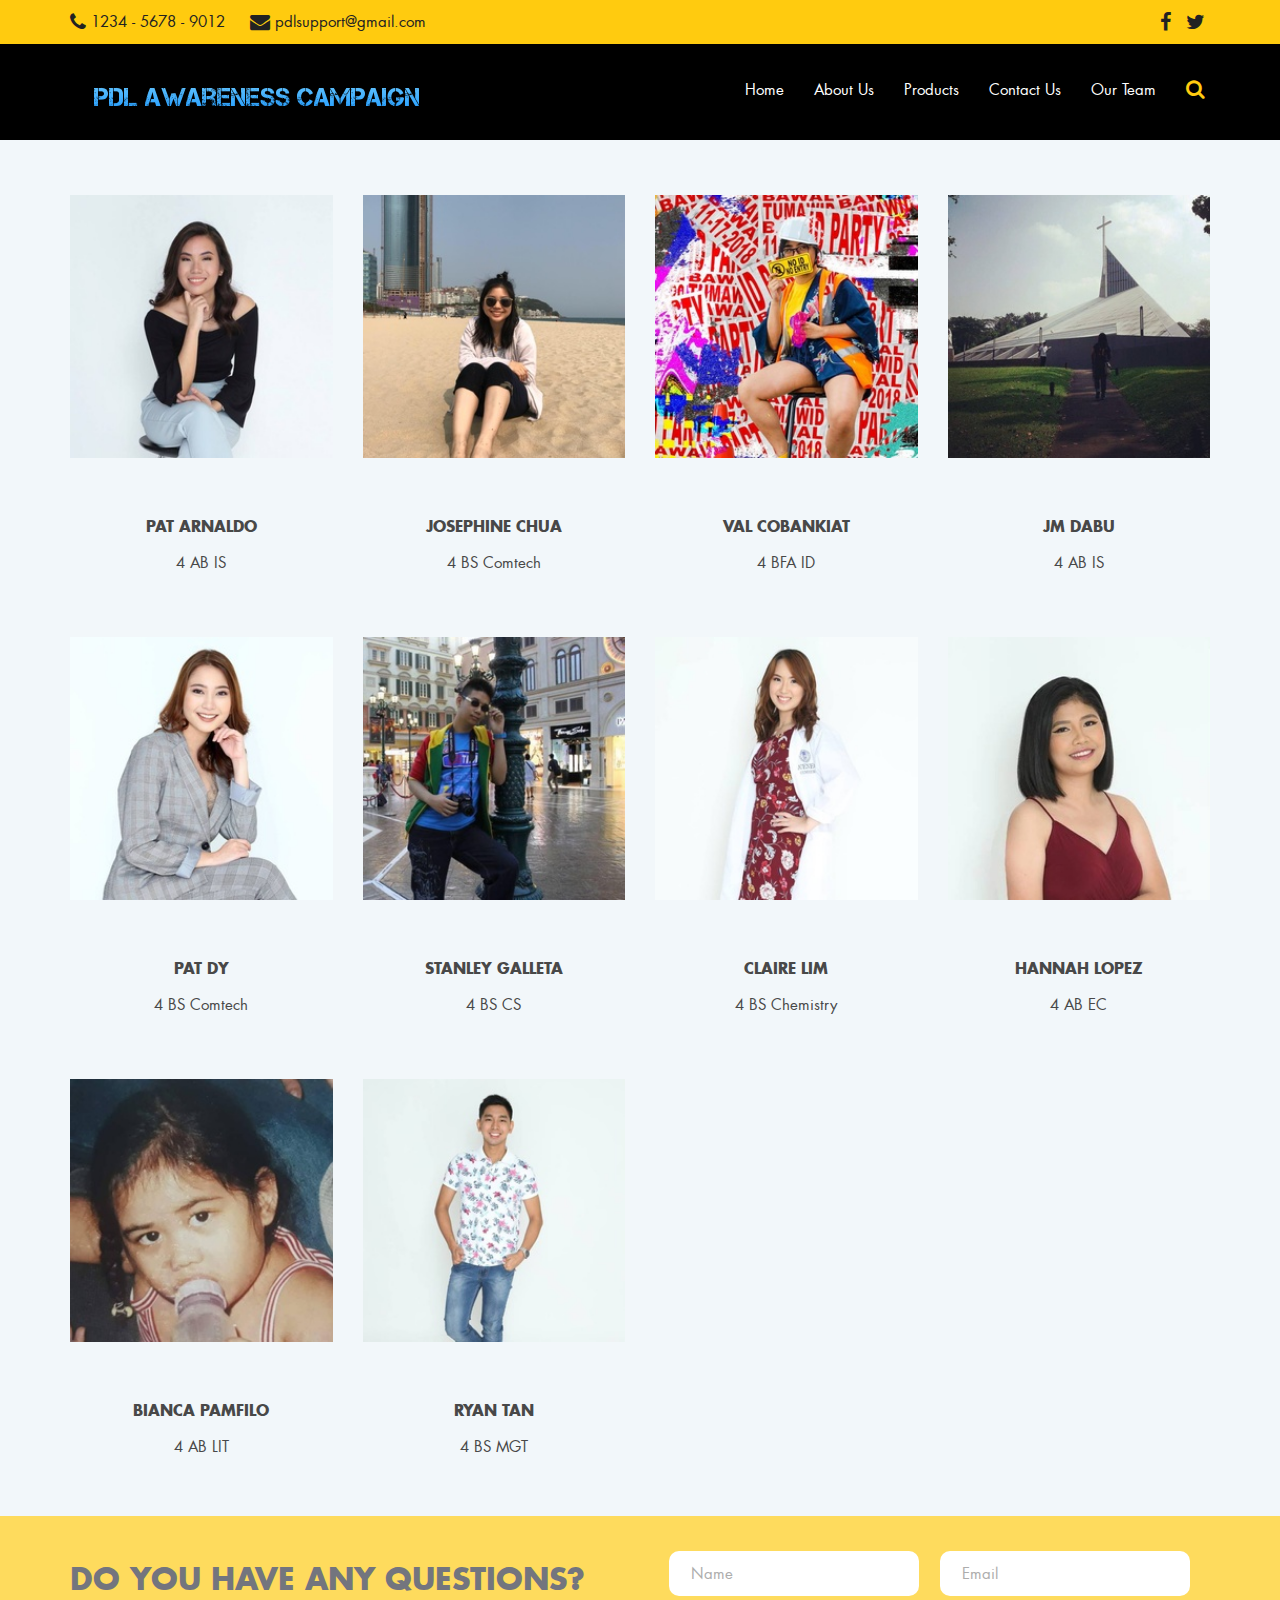
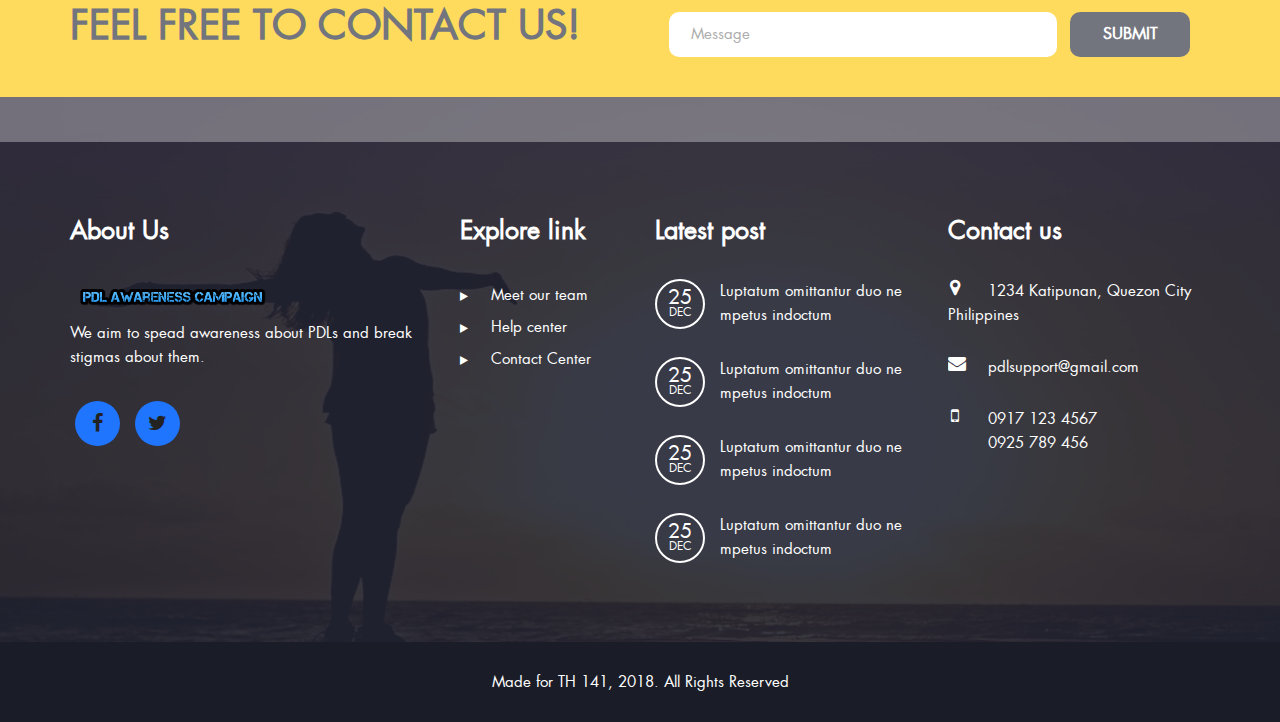
==== commit 5d19c476: "added pictures to team page" ====
--- a/team.html
+++ b/team.html
@@ -105,75 +105,75 @@
         </header><!-- Header end -->
 
         <!-- Why us -->
-        <section id="why">
+        <section id="why_us">
             <div class="container text-center">
                 <div class="row">
                     <div class="col-md-3 col-sm-6">
-                        <div class="why_item">
-                            <img src="images/product4.jpg">
+                        <div class="why_us_item">
+                            <img src="images/members/arnaldo.jpg">
                             <h4>Pat Arnaldo</h4>
-                            <p>4 BS MGT</p>
-                        </div>
-                    </div>
-                    <div class="col-md-3 col-sm-6">
-                        <div class="why_item">
-                            <img src="images/product4.jpg">
-                            <h4>Jowie Chua</h4>
-                            <p>4 BS MGT</p>
-                        </div>
-                    </div>
-                    <div class="col-md-3 col-sm-6">
-                        <div class="why_item">
-                            <img src="images/product4.jpg">
+                            <p>4 AB IS</p>
+                        </div>
+                    </div>
+                    <div class="col-md-3 col-sm-6">
+                        <div class="why_us_item">
+                            <img src="images/members/chua.jpg">
+                            <h4>Josephine Chua</h4>
+                            <p>4 BS Comtech</p>
+                        </div>
+                    </div>
+                    <div class="col-md-3 col-sm-6">
+                        <div class="why_us_item">
+                            <img src="images/members/cobankiat.jpg">
                             <h4>Val Cobankiat</h4>
-                            <p>4 BS MGT</p>
-                        </div>
-                    </div>
-                    <div class="col-md-3 col-sm-6">
-                        <div class="why_item">
-                            <img src="images/product4.jpg">
+                            <p>4 BFA ID</p>
+                        </div>
+                    </div>
+                    <div class="col-md-3 col-sm-6">
+                        <div class="why_us_item">
+                            <img src="images/members/dabu.jpg">
                             <h4>Jm Dabu</h4>
-                            <p>4 BS MGT</p>
-                        </div>
-                    </div>
-                    <div class="col-md-3 col-sm-6">
-                        <div class="why_item">
-                            <img src="images/product4.jpg">
+                            <p>4 AB IS</p>
+                        </div>
+                    </div>
+                    <div class="col-md-3 col-sm-6">
+                        <div class="why_us_item">
+                            <img src="images/members/dy.jpg">
                             <h4>Pat Dy</h4>
-                            <p>4 BS MGT</p>
-                        </div>
-                    </div>
-                    <div class="col-md-3 col-sm-6">
-                        <div class="why_item">
-                            <img src="images/product4.jpg">
+                            <p>4 BS Comtech</p>
+                        </div>
+                    </div>
+                    <div class="col-md-3 col-sm-6">
+                        <div class="why_us_item">
+                            <img src="images/members/galleta.jpg">
                             <h4>Stanley Galleta</h4>
                             <p>4 BS CS</p>
                         </div>
                     </div>
                     <div class="col-md-3 col-sm-6">
-                        <div class="why_item">
-                            <img src="images/product4.jpg">
+                        <div class="why_us_item">
+                            <img src="images/members/lim.jpg">
                             <h4>Claire Lim</h4>
-                            <p>4 BS MGT</p>
-                        </div>
-                    </div>
-                    <div class="col-md-3 col-sm-6">
-                        <div class="why_item">
-                            <img src="images/product4.jpg">
+                            <p>4 BS Chemistry</p>
+                        </div>
+                    </div>
+                    <div class="col-md-3 col-sm-6">
+                        <div class="why_us_item">
+                            <img src="images/members/lopez.jpg">
                             <h4>Hannah Lopez</h4>
-                            <p>4 BS MGT</p>
-                        </div>
-                    </div>
-                    <div class="col-md-3 col-sm-6">
-                        <div class="why_item">
-                            <img src="images/product4.jpg">
+                            <p>4 AB EC</p>
+                        </div>
+                    </div>
+                    <div class="col-md-3 col-sm-6">
+                        <div class="why_us_item">
+                            <img src="images/members/pamfilo.jpg">
                             <h4>Bianca Pamfilo</h4>
-                            <p>4 BS MGT</p>
-                        </div>
-                    </div>
-                    <div class="col-md-3 col-sm-6">
-                        <div class="why_item">
-                            <img src="images/product4.jpg">
+                            <p>4 AB LIT</p>
+                        </div>
+                    </div>
+                    <div class="col-md-3 col-sm-6">
+                        <div class="why_us_item">
+                            <img src="images/members/tan.jpg">
                             <h4>Ryan Tan</h4>
                             <p>4 BS MGT</p>
                         </div>
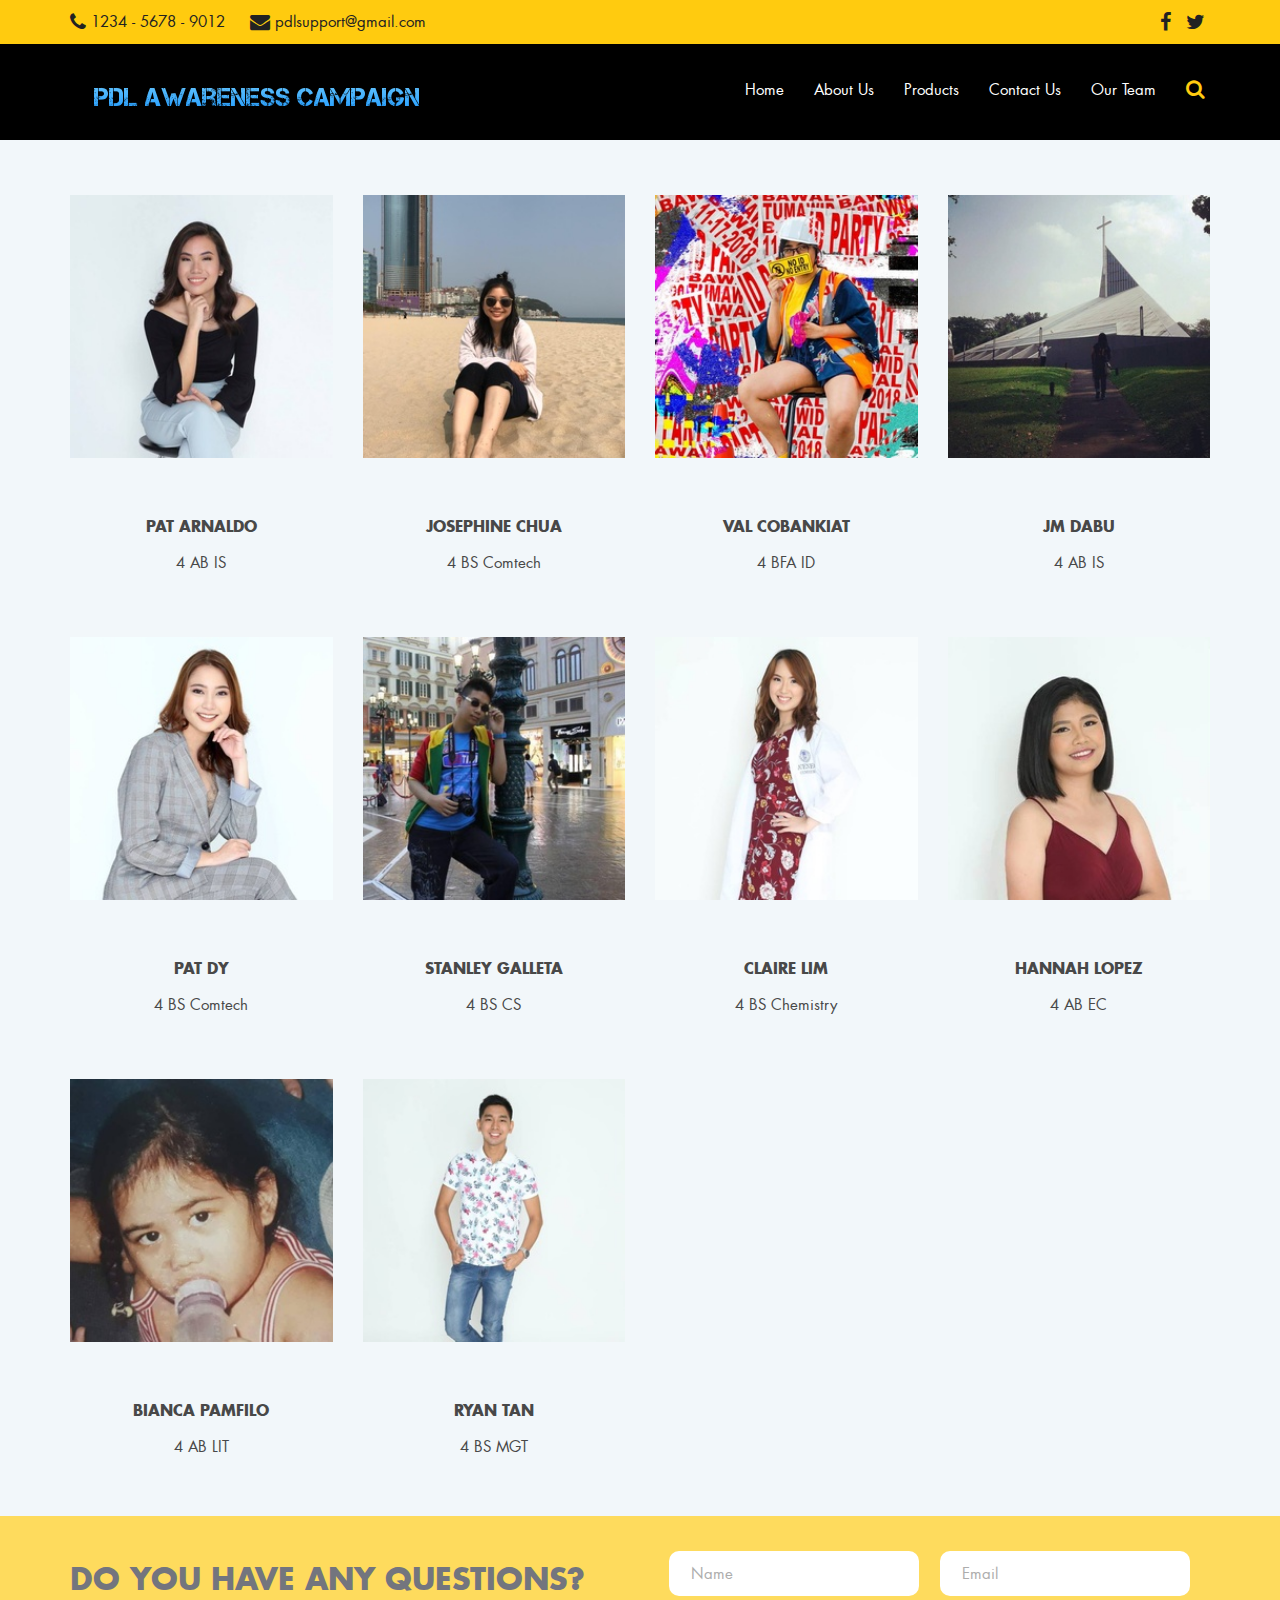
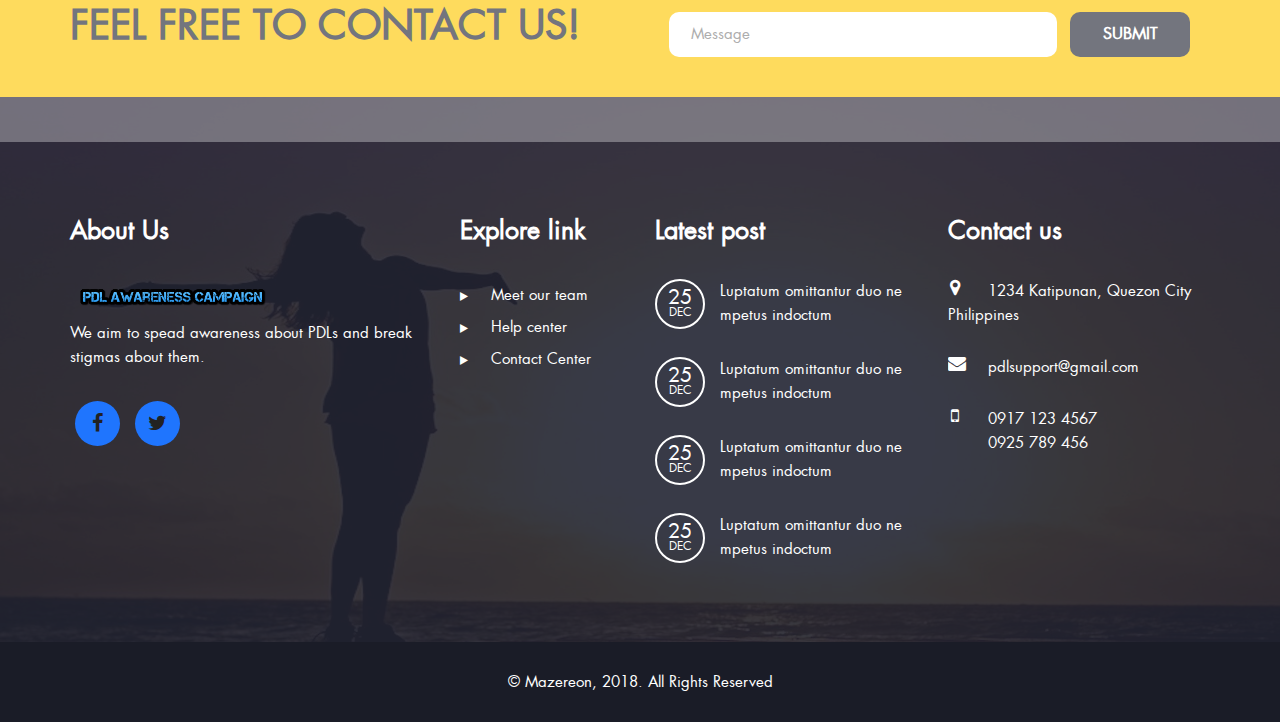
==== commit 7474b97d: "minor bug fixes" ====
--- a/team.html
+++ b/team.html
@@ -263,7 +263,7 @@
             <!-- Footer bottom -->
             <div class="footer_bottom text-center">
                 <p class="wow fadeInRight">
-                    Made for TH 141, 2018. All Rights Reserved
+                   © Mazereon, 2018. All Rights Reserved
                 </p>
             </div><!-- Footer bottom end -->
         </footer><!-- Footer end -->
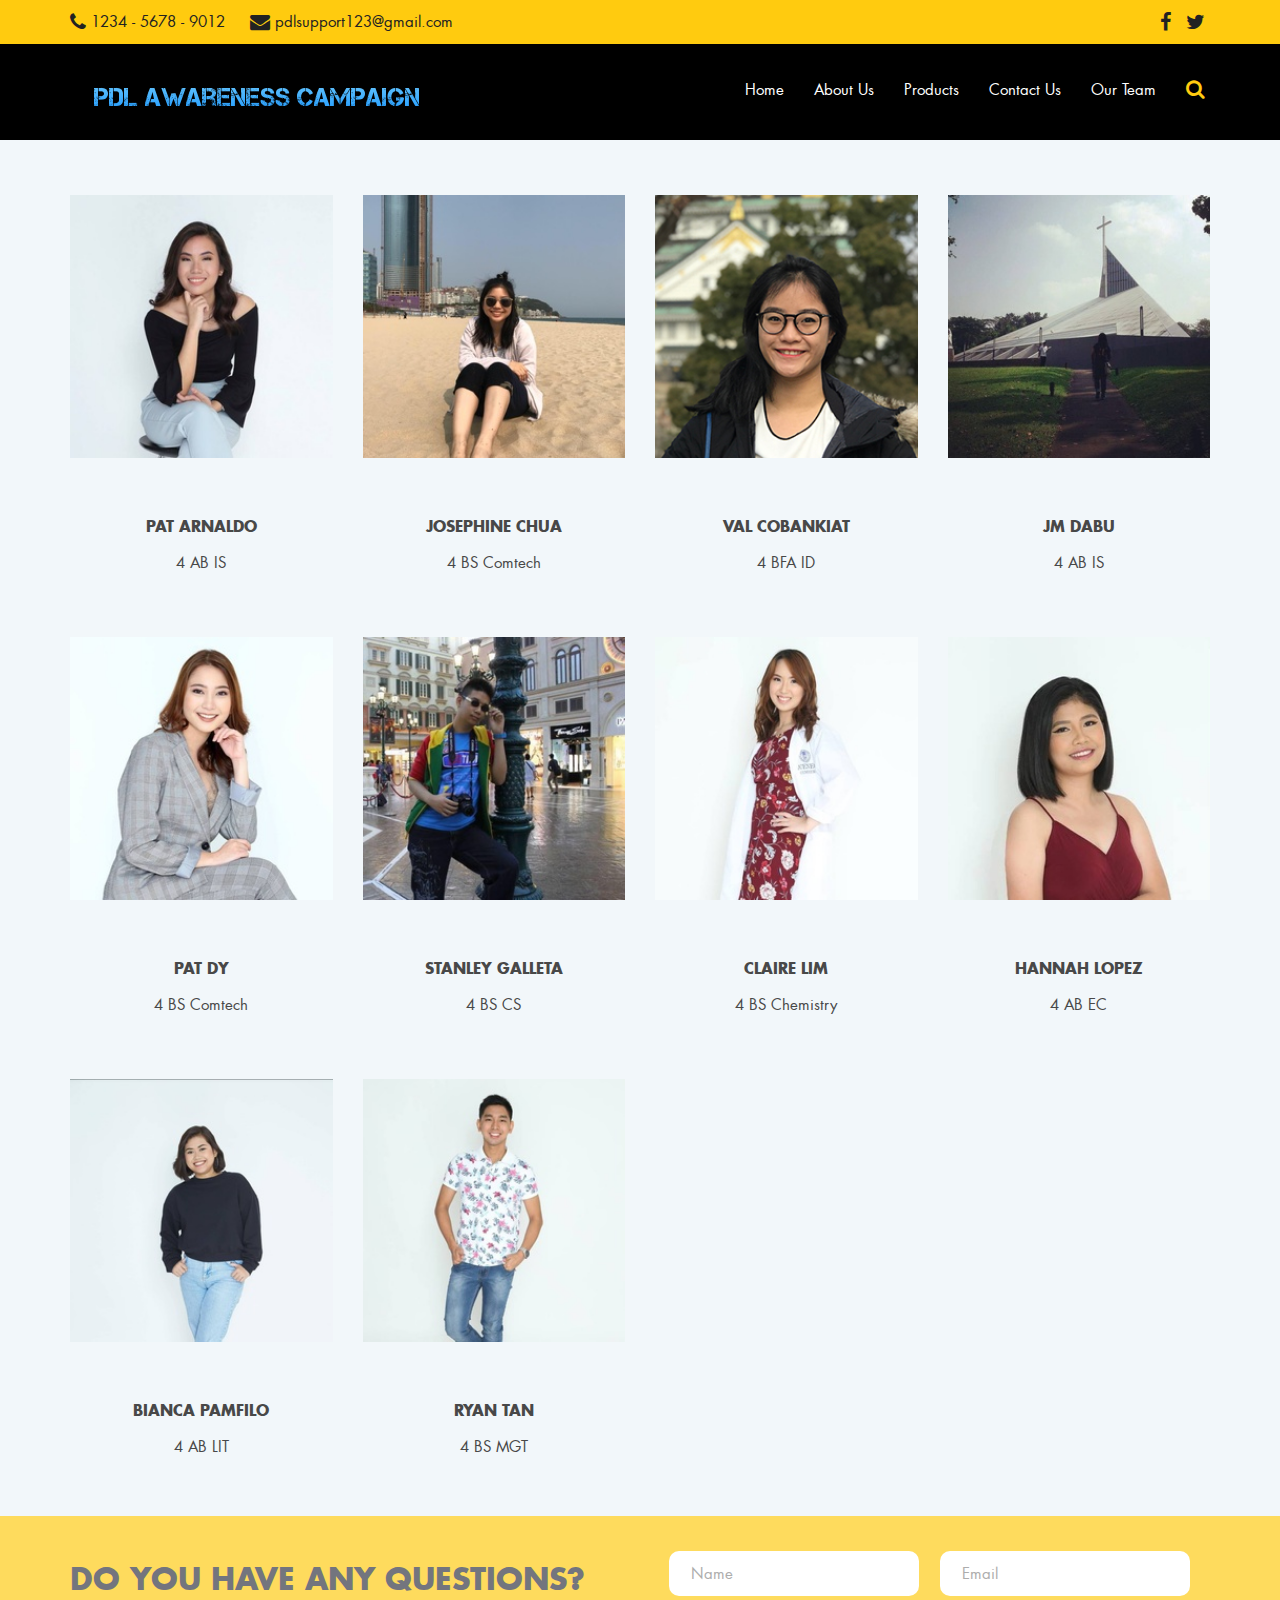
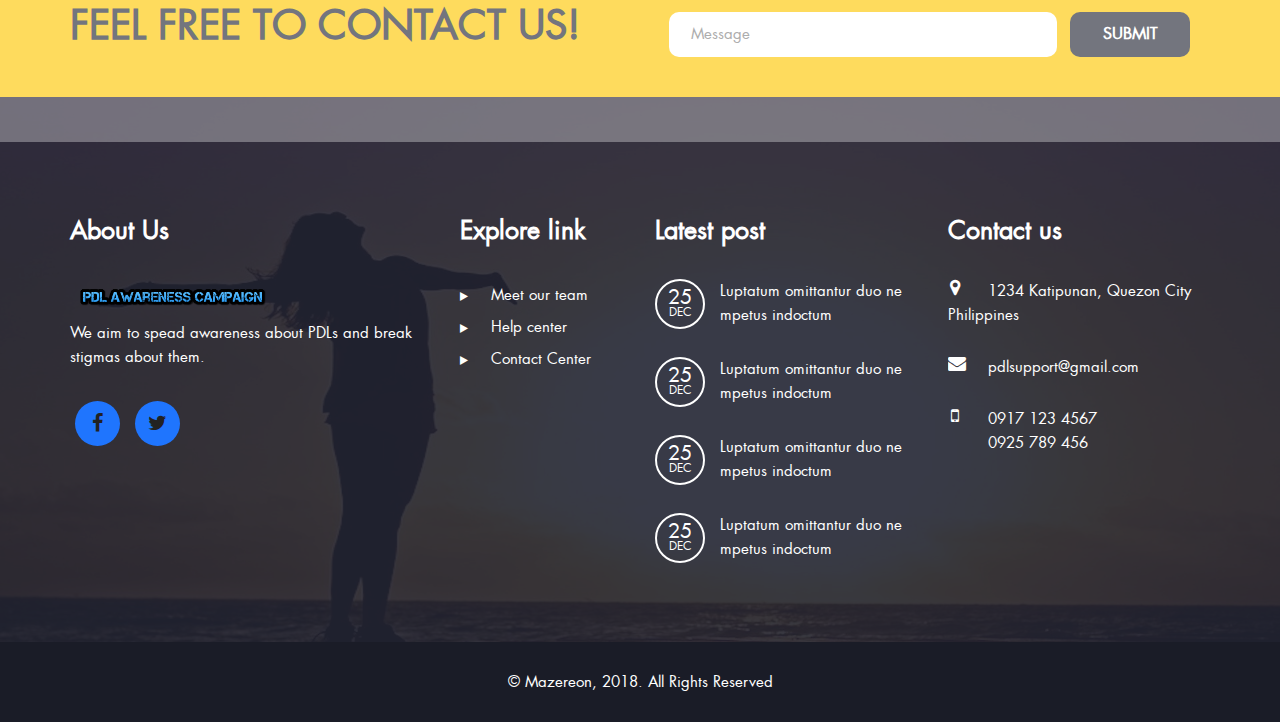
==== commit 09a38c47: "Update team.html" ====
--- a/team.html
+++ b/team.html
@@ -52,7 +52,7 @@
                 <div class="container">
                     <ul class="list-inline info">
                         <li><a href="#"><span class="fa fa-phone"></span> 1234 - 5678 - 9012</a></li>
-                        <li><a href="#"><span class="fa fa-envelope"></span> pdlsupport@gmail.com</a></li>
+                        <li><a href="#"><span class="fa fa-envelope"></span> pdlsupport123@gmail.com</a></li>
                         
                     </ul>
                     <ul class="list-inline social_icon">
@@ -284,4 +284,4 @@
 
         <script src="js/main.js"></script>
     </body>	
-</html>	+</html>	
